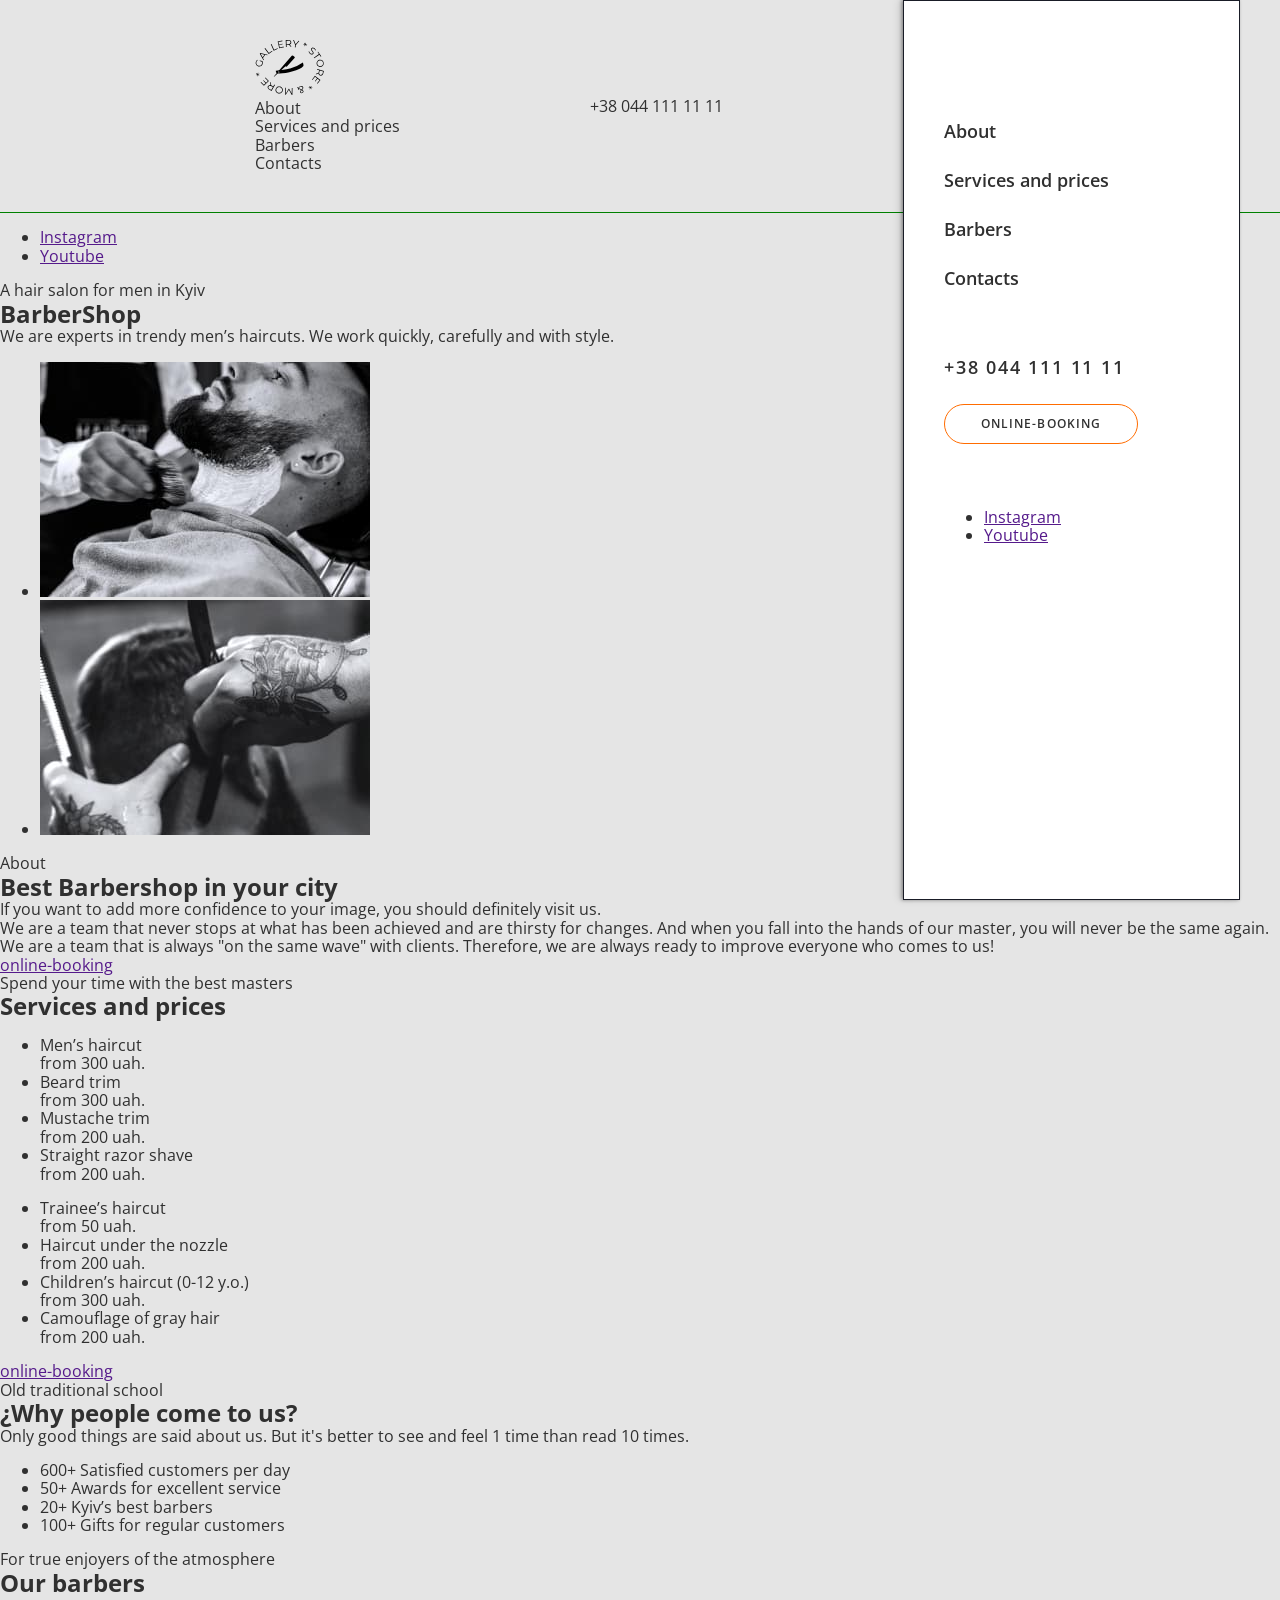
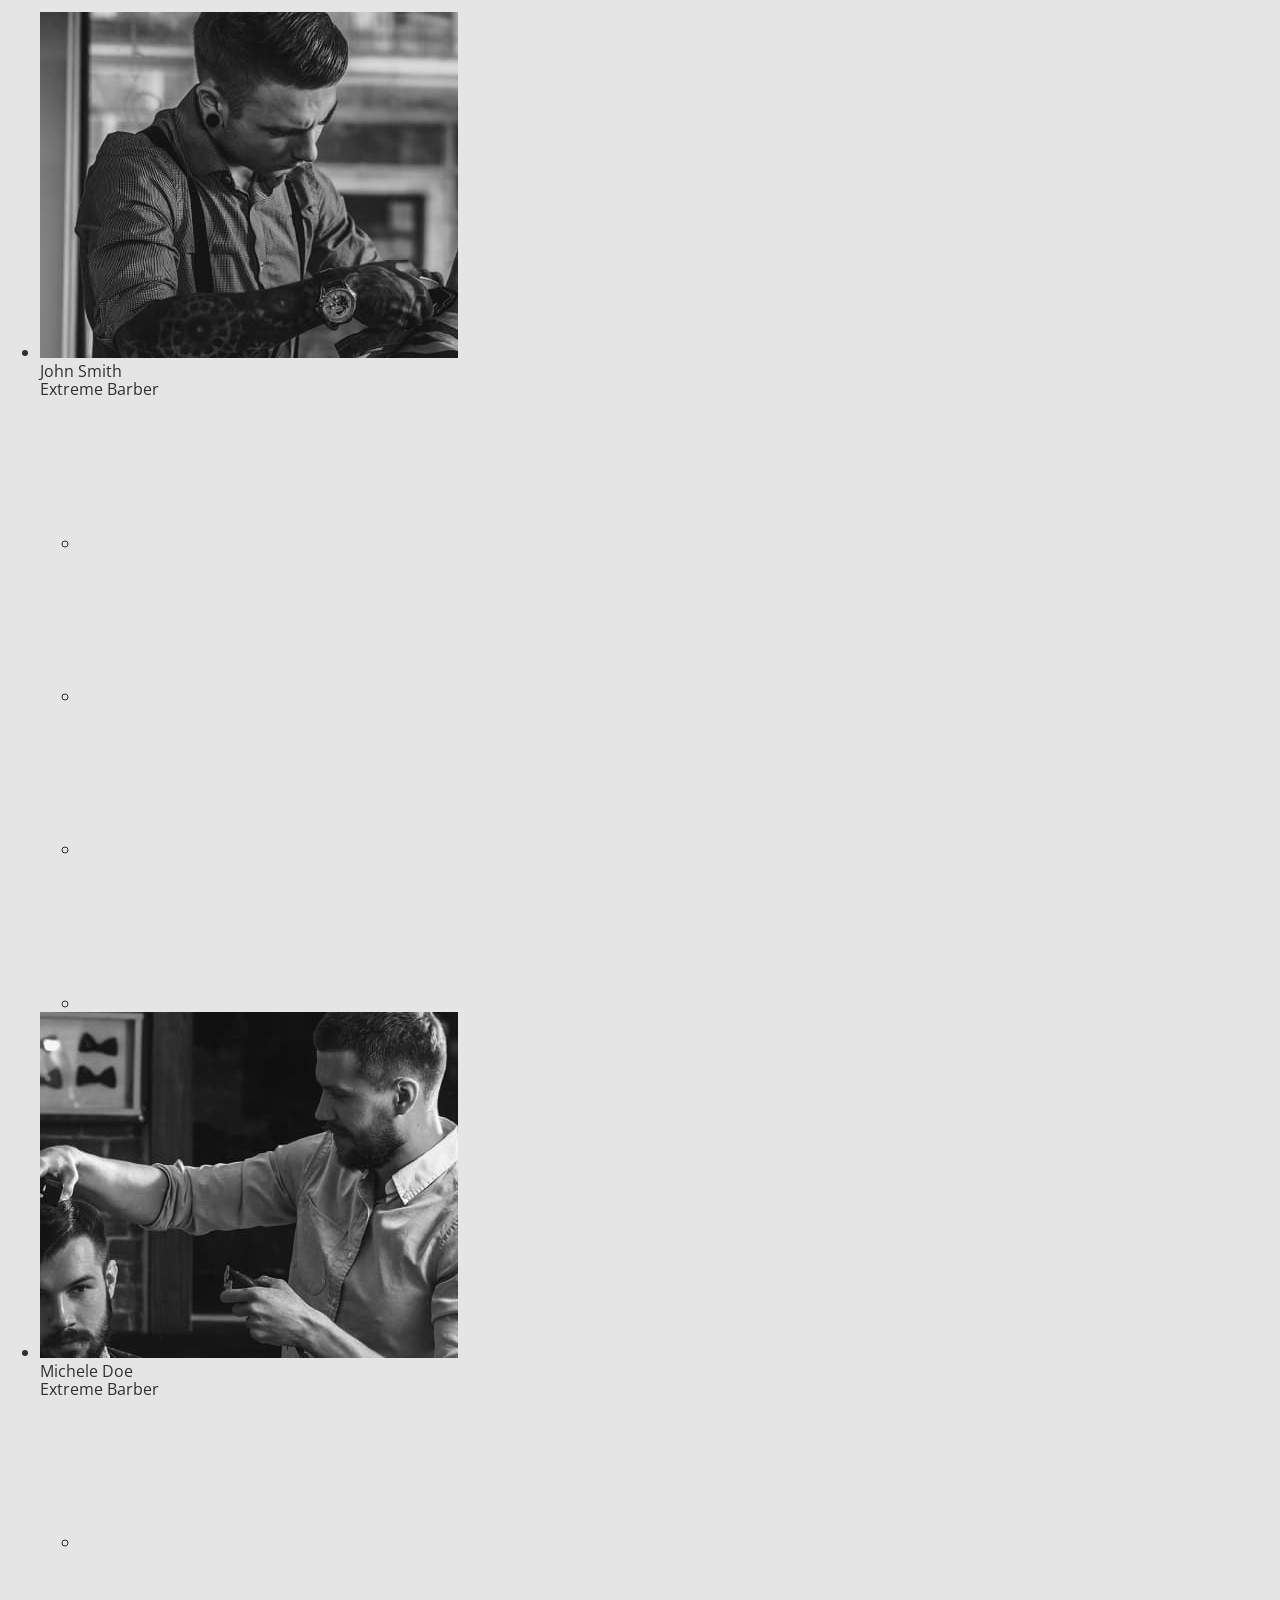
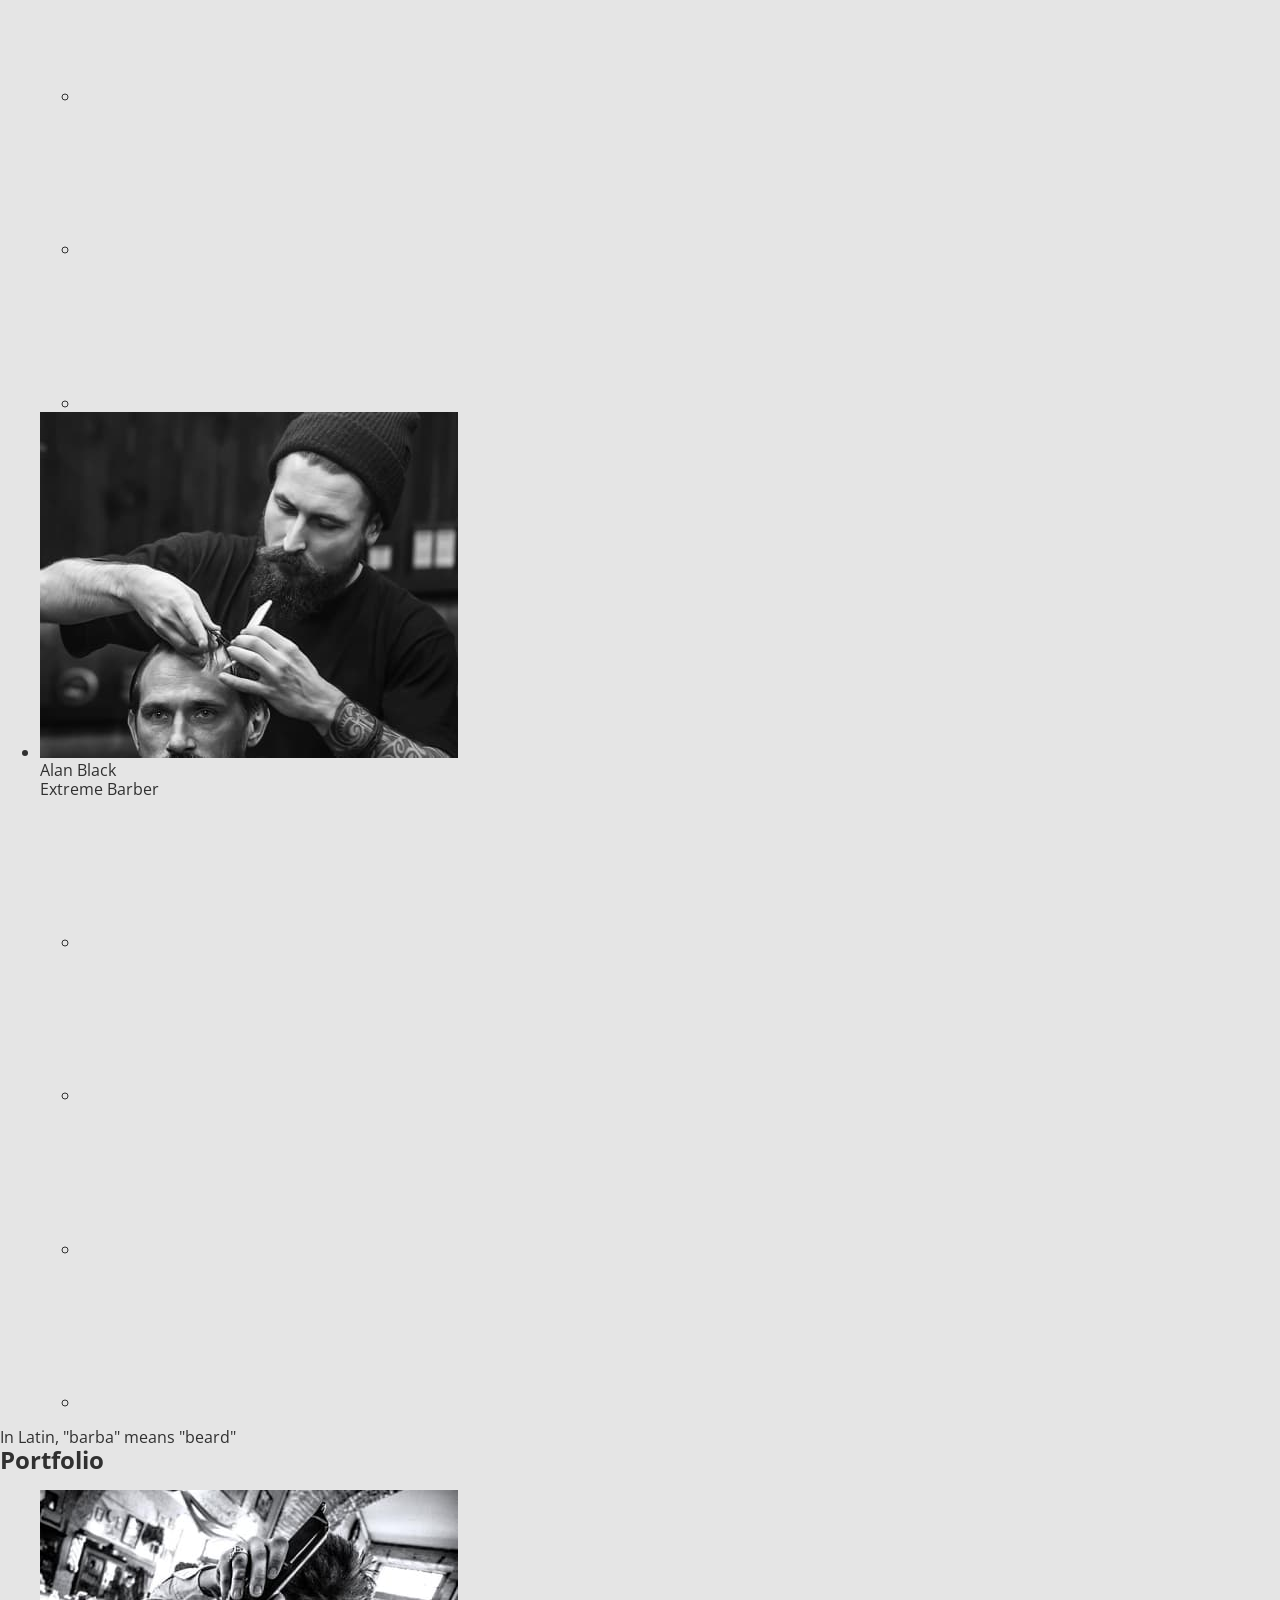
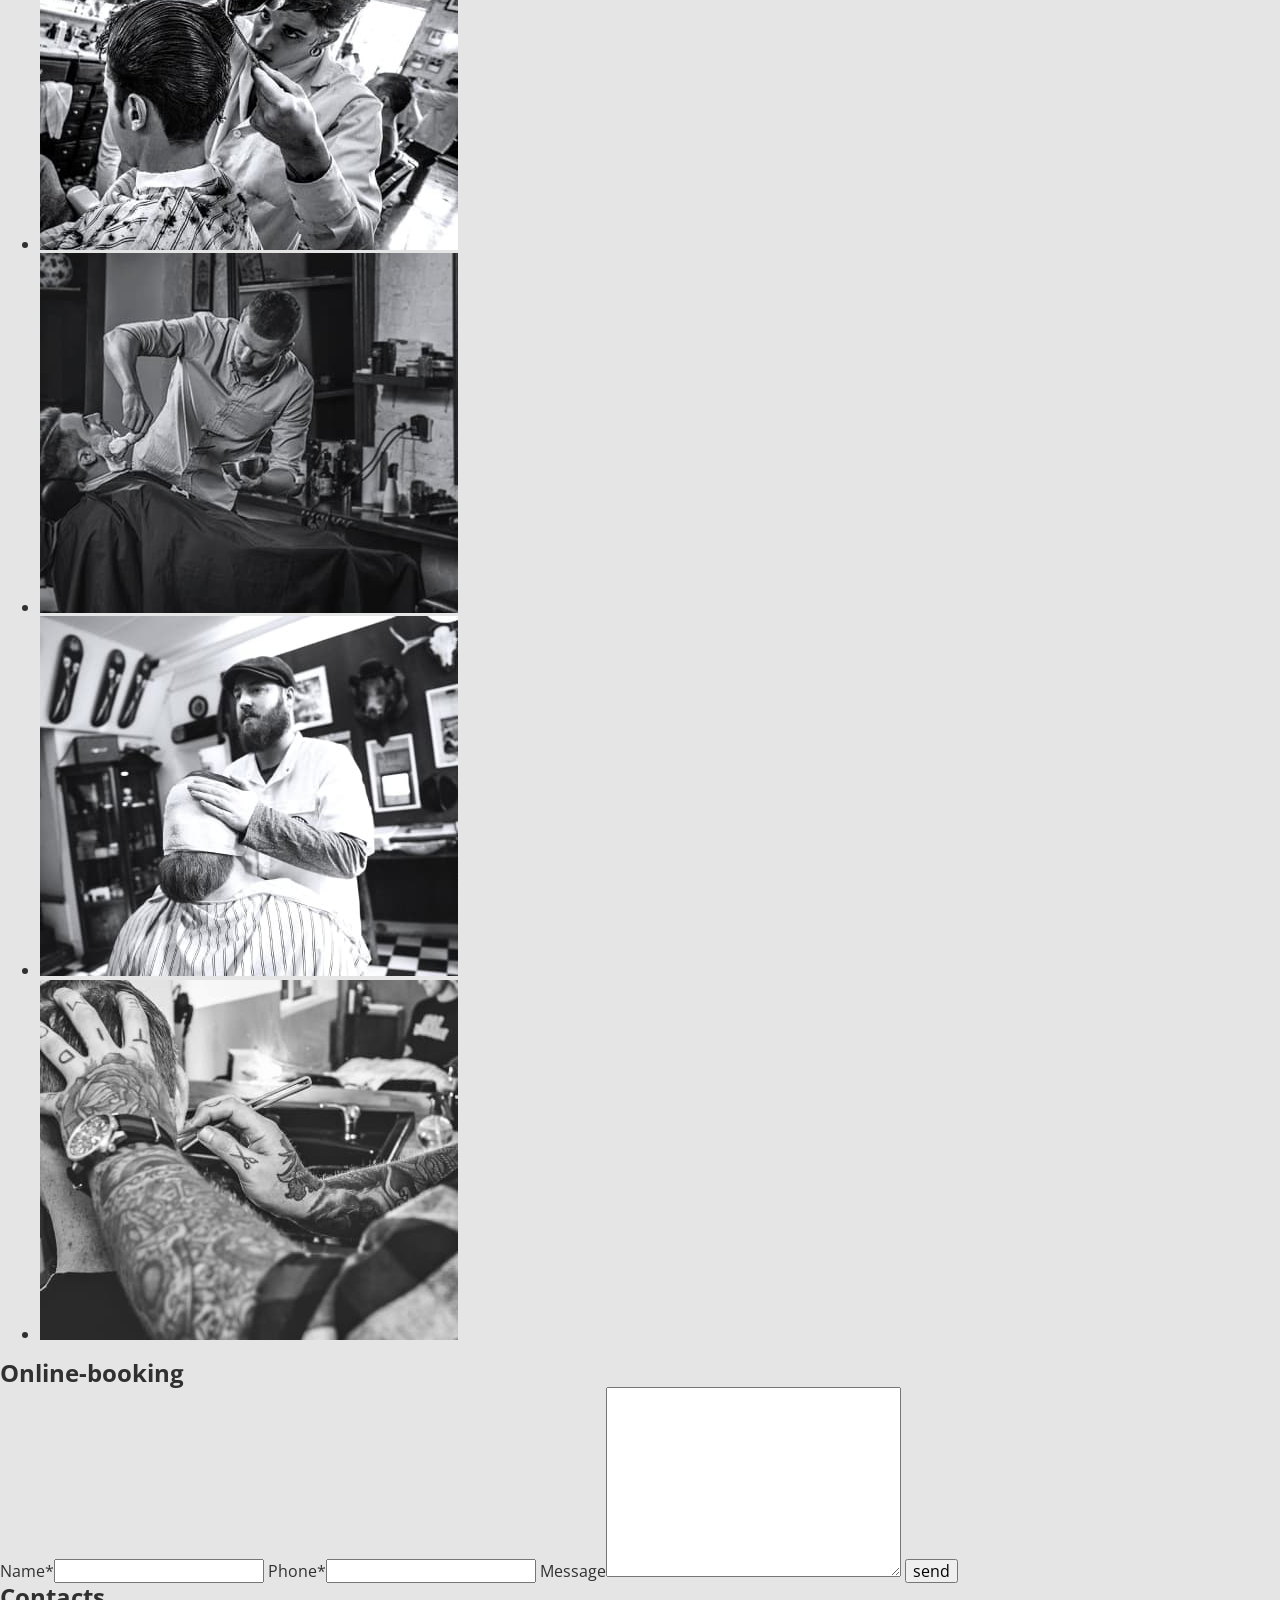
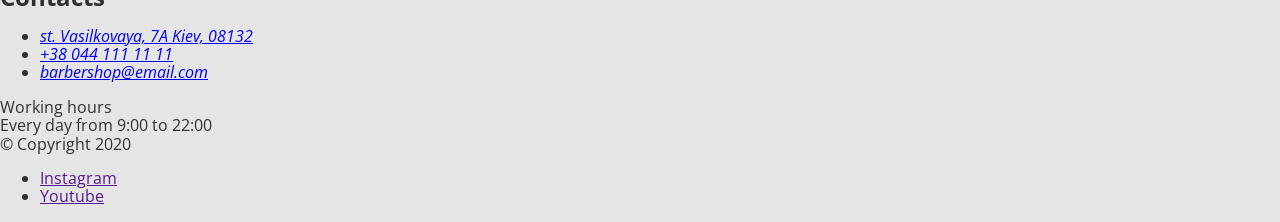
==== project/index.html @ a70d683b "cleared" ====
<!DOCTYPE html>
<html lang="en">
  <head>
    <meta charset="UTF-8" />
    <meta http-equiv="X-UA-Compatible" content="IE=edge" />
    <meta name="viewport" content="width=device-width, initial-scale=1.0" />
    <title>BarberShop</title>
    <link rel="preconnect" href="https://fonts.googleapis.com" />
    <link rel="preconnect" href="https://fonts.gstatic.com" crossorigin />
    <link
      href="https://fonts.googleapis.com/css2?family=Open+Sans:wght@400;600;700&family=Raleway:wght@700&display=swap"
      rel="stylesheet"
    />
    <link
      rel="stylesheet"
      href="https://cdnjs.cloudflare.com/ajax/libs/modern-normalize/1.0.0/modern-normalize.min.css"
    />
    <link rel="stylesheet" href="./css/main.min.css" />
  </head>
  <body>
    <header class="header">
      <div class="container header-container">
        <!-- === Page navigation === -->

        <nav class="nav">
          <!-- Logo -->

          <a href="" class="logo">
            <svg width="68.93" height="55.46">
              <use href="./img/icons/symbol-defs.svg#icon-logo"></use>
            </svg>
          </a>

          <!-- Page menu -->

          <ul class="list header__menu-list">
            <li class="header__menu-item"><a class="link header__menu-link" href="">About</a></li>
            <li class="header__menu-item">
              <a class="link header__menu-link" href="">Services and prices</a>
            </li>
            <li class="header__menu-item"><a class="link header__menu-link" href="">Barbers</a></li>
            <li class="header__menu-item"><a class="link header__menu-link" href="">Contacts</a></li>
          </ul>
        </nav>

        <!-- Contact -->

        <a class="link contact header__contact" href="tel:+380441111111">+38 044 111 11 11</a>

        <!-- Link with button styles for online-booking -->
        <!-- !!! If there will be a modal window, should be replaced by button !!! -->

        <a class="link btn-style-link header__booking" href="">online-booking</a>

        <!-- Mobile menu open button -->

        <button
          class="btn menu-toggle"
          type="button"
          aria-expanded="false"
          aria-controls="mobile-menu"
        >
          <svg width="40" height="40" aria-label="Mobile menu button">
            <use href="./img/icons/symbol-defs.svg#icon-menu-open"></use>
          </svg>
        </button>

        <!-- Mobile menu -->

        <div class="menu-container mobile-menu">
          <!-- Mobile menu open button -->

          <div class="toggle-wrap">
            <button class="btn menu-toggle" type="button">
              <svg width="40" height="40" aria-label="Mobile menu button">
                <use href="./img/icons/symbol-defs.svg#icon-menu-close"></use>
              </svg>
            </button>
          </div>

          <!-- Mobile menu -->

          <ul class="list mobile-menu__list">
            <li class="mobile-menu__item"><a class="link mobile-menu__link" href="">About</a></li>
            <li class="mobile-menu__item"><a class="link mobile-menu__link" href="">Services and prices</a></li>
            <li class="mobile-menu__item"><a class="link mobile-menu__link" href="">Barbers</a></li>
            <li class="mobile-menu__item"><a class="link mobile-menu__link" href="">Contacts</a></li>
          </ul>

          <!-- Contact in mobile menu -->

          <a class="link mobile-menu__contact" href="tel:+380441111111">+38 044 111 11 11</a>

          <!-- Link with button styles for online-booking -->
          <!-- !!! If there will be a modal window, should be replaced by button !!! -->

          <a class="link btn-style-link mobile-menu__booking" href="">online-booking</a>

          <!-- Social links -->

          <ul>
            <li><a href="">Instagram</a></li>
            <li><a href="">Youtube</a></li>
          </ul>
        </div>
      </div>
    </header>
    <main class="page">
      <!-- === HERO === -->

      <section class="hero">
        <!-- Social links -->
        <ul>
          <li><a href="">Instagram</a></li>
          <li><a href="">Youtube</a></li>
        </ul>
        <!-- Text -->
        <p>A hair salon for men in Kyiv</p>
        <h1>BarberShop</h1>
        <p>We are experts in trendy men’s haircuts. We work quickly, carefully and with style.</p>
      </section>

      <!-- === ABOUT US === -->

      <section class="about">
        <ul>
          <li>
            <img
              src="./img/tablet/jpg/330/about1-330.jpg"
              alt="Barber applies foam to the client's face"
              width="330"
              height="235"
            />
          </li>
          <li>
            <img
              src="./img/tablet/jpg/330/about2-330.jpg"
              alt="Barber shaves the hair on the client's neck"
              width="330"
              height="235"
            />
          </li>
        </ul>
        <p>About</p>
        <h2>Best Barbershop in your city</h2>
        <p>If you want to add more confidence to your image, you should definitely visit us.</p>
        <p>
          We are a team that never stops at what has been achieved and are thirsty for changes. And
          when you fall into the hands of our master, you will never be the same again. We are a
          team that is always "on the same wave" with clients. Therefore, we are always ready to
          improve everyone who comes to us!
        </p>
        <a href="">online-booking</a>
      </section>

      <!-- === SERVICES AND PRICES === -->

      <section class="services-prices">
        <p>Spend your time with the best masters</p>
        <h2>Services and prices</h2>
        <ul>
          <li>
            <p>Men’s haircut</p>
            <p>from 300 uah.</p>
          </li>
          <li>
            <p>Beard trim</p>
            <p>from 300 uah.</p>
          </li>
          <li>
            <p>Mustache trim</p>
            <p>from 200 uah.</p>
          </li>
          <li>
            <p>Straight razor shave</p>
            <p>from 200 uah.</p>
          </li>
        </ul>
        <ul>
          <li>
            <p>Trainee’s haircut</p>
            <p>from 50 uah.</p>
          </li>
          <li>
            <p>Haircut under the nozzle</p>
            <p>from 200 uah.</p>
          </li>
          <li>
            <p>Children’s haircut (0-12 y.o.)</p>
            <p>from 300 uah.</p>
          </li>
          <li>
            <p>Camouflage of gray hair</p>
            <p>from 200 uah.</p>
          </li>
        </ul>
        <a href="">online-booking</a>
      </section>

      <!-- === WHY WE -->

      <section class="why">
        <p>Old traditional school</p>
        <h2>¿Why people come to us?</h2>
        <p>
          Only good things are said about us. But it's better to see and feel 1 time than read 10
          times.
        </p>
        <ul>
          <li>
            <p>600+ Satisfied customers per day</p>
          </li>
          <li>
            <p>50+ Awards for excellent service</p>
          </li>
          <li>
            <p>20+ Kyiv’s best barbers</p>
          </li>
          <li>
            <p>100+ Gifts for regular customers</p>
          </li>
        </ul>
      </section>

      <!-- === BARBERS === -->

      <section class="barbers">
        <p>For true enjoyers of the atmosphere</p>
        <h2>Our barbers</h2>
        <ul>
          <li>
            <img
              src="./img/mobile/jpg/418/barber1-418.jpg"
              alt="barber at work"
              width="418"
              height="346"
            />
            <p>John Smith</p>
            <p>Extreme Barber</p>
            <ul>
              <li>
                <svg>
                  <use></use>
                </svg>
              </li>
              <li>
                <svg>
                  <use></use>
                </svg>
              </li>
              <li>
                <svg>
                  <use></use>
                </svg>
              </li>
              <li>
                <svg>
                  <use></use>
                </svg>
              </li>
            </ul>
          </li>
          <li>
            <img
              src="./img/mobile/jpg/418/barber2-418.jpg"
              alt="barber at work"
              width="418"
              height="346"
            />
            <p>Michele Doe</p>
            <p>Extreme Barber</p>
            <ul>
              <li>
                <svg>
                  <use></use>
                </svg>
              </li>
              <li>
                <svg>
                  <use></use>
                </svg>
              </li>
              <li>
                <svg>
                  <use></use>
                </svg>
              </li>
              <li>
                <svg>
                  <use></use>
                </svg>
              </li>
            </ul>
          </li>
          <li>
            <img
              src="./img/mobile/jpg/418/barber3-418.jpg"
              alt="barber at work"
              width="418"
              height="346"
            />
            <p>Alan Black</p>
            <p>Extreme Barber</p>
            <ul>
              <li>
                <svg>
                  <use></use>
                </svg>
              </li>
              <li>
                <svg>
                  <use></use>
                </svg>
              </li>
              <li>
                <svg>
                  <use></use>
                </svg>
              </li>
              <li>
                <svg>
                  <use></use>
                </svg>
              </li>
            </ul>
          </li>
        </ul>
      </section>
      <!-- === PORTFOLIO === -->
      <section class="portfolio">
        <p>In Latin, "barba" means "beard"</p>
        <h2>Portfolio</h2>
        <ul>
          <li>
            <img
              src="./img/mobile/jpg/418/portfolio1-418.jpg"
              alt="Barber makes haircut"
              width="418"
              height="360"
            />
          </li>
          <li>
            <img
              src="./img/mobile/jpg/418/portfolio2-418.jpg"
              alt="Barber applies foam to the client's face"
              width="418"
              height="360"
            />
          </li>
          <li>
            <img
              src="./img/mobile/jpg/418/portfolio3-418.jpg"
              alt="Barber puts a towel on the client's face"
              width="418"
              height="360"
            />
          </li>
          <li>
            <img
              src="./img/mobile/jpg/418/portfolio4-418.jpg"
              alt="Barber shaves the hair on the client's neck"
              width="418"
              height="360"
            />
          </li>
        </ul>
      </section>
      <section class="booking">
        <h2>Online-booking</h2>
        <form action="">
          <label for="">Name*</label><input type="text" /> <label for="">Phone*</label
          ><input type="text" /> <label for="">Message</label
          ><textarea name="" id="" cols="30" rows="10"></textarea>
          <button type="submit">send</button>
        </form>
      </section>
      <!-- === CONTACTS === -->
      <section class="contacts">
        <h2>Contacts</h2>
        <address>
          <ul>
            <li>
              <a
                href="https://goo.gl/maps/V1toCNCHqJxdvSda6"
                target="_blanc"
                rel="noopener nofollow noreferrer"
                >st. Vasilkovaya, 7A Kiev, 08132</a
              >
            </li>
            <li><a href="tel:+380441111111">+38 044 111 11 11</a></li>
            <li><a href="mailto:barbershop@email.com">barbershop@email.com</a></li>
          </ul>
        </address>
        <p>Working hours</p>
        <p>Every day from 9:00 to 22:00</p>
      </section>
    </main>

    <!-- === FOOTER === -->
    <footer class="footer">
      <p>&#169; Copyright 2020</p>
      <ul>
        <li><a href="">Instagram</a></li>
        <li><a href="">Youtube</a></li>
      </ul>
    </footer>
  </body>
</html>
---- project/css/main.min.css ----
.visually-hidden{position:absolute;white-space:nowrap;width:1px;height:1px;overflow:hidden;border:0;padding:0;clip:rect(0 0 0 0);-webkit-clip-path:inset(50%);clip-path:inset(50%);margin:-1px}body{font-family:"Open Sans",sans-serif;color:#303030;background-color:#e5e5e5}@media screen and (max-width: 479px){body{display:none}}p,h1,h2,h3,h4,h5,h6{margin-top:0;margin-bottom:0}.list{list-style:none;margin-top:0;margin-bottom:0;padding-left:0}.btn{cursor:pointer}.img{display:block;max-width:100%;height:auto}.link{display:block;text-decoration:none;color:inherit}.container{margin:0 auto}@media screen and (min-width: 480px)and (max-width: 767px){.container{padding:0 31px;width:480px}}@media screen and (min-width: 768px)and (max-width: 1199px){.container{padding:0 39px;width:768px}}@media screen and (min-width: 1200px){.container{padding:0 215px;width:1200px}}.header{padding:40px 0;outline:1px solid green}.header-container{position:relative;display:-webkit-box;display:-ms-flexbox;display:flex;-webkit-box-pack:justify;-ms-flex-pack:justify;justify-content:space-between;-webkit-box-align:center;-ms-flex-align:center;align-items:center}@media screen and (min-width: 480px)and (max-width: 767px){.header__menu-list,.header__contact,.header__booking{display:none}}.menu-toggle{display:-webkit-inline-box;display:-ms-inline-flexbox;display:inline-flex;margin:0;padding:0;border:0;background-color:rgba(0,0,0,0)}@media screen and (min-width: 768px){.menu-toggle{display:none}}.toggle-wrap{position:relative}.menu-container{position:absolute;top:-40px;right:0;width:337px;height:100vh;padding:118px 31px 48px 40px;background-color:#fff;border:1px solid #191c26;-webkit-box-shadow:-4px 0px 8px rgba(0,0,0,.1),-2px 0px 4px rgba(0,0,0,.16),-1px 0px 3px rgba(0,0,0,.24);box-shadow:-4px 0px 8px rgba(0,0,0,.1),-2px 0px 4px rgba(0,0,0,.16),-1px 0px 3px rgba(0,0,0,.24);-webkit-transition:background-color 1000ms cubic-bezier(0.4, 0, 0.2, 1);transition:background-color 1000ms cubic-bezier(0.4, 0, 0.2, 1)}.menu-container:hover,.menu-container:focus{background-color:#e5e5e5}.menu-container .menu-toggle{position:absolute;top:-70px;right:0;-webkit-transition:fill 1000ms cubic-bezier(0.4, 0, 0.2, 1);transition:fill 1000ms cubic-bezier(0.4, 0, 0.2, 1)}.menu-container .menu-toggle:hover,.menu-container .menu-toggle:focus{fill:#ff6c00}.mobile-menu__item:not(:last-child),.mobile-menu__contact{margin-bottom:24px}.mobile-menu__link{-webkit-transition:color 2000ms cubic-bezier(0.4, 0, 0.2, 1);transition:color 2000ms cubic-bezier(0.4, 0, 0.2, 1);color:#303030;font-size:18px;font-weight:600;line-height:1.3888888889}.mobile-menu__link:hover,.mobile-menu__link:focus{color:#ff6c00}.mobile-menu__list,.mobile-menu__booking{margin-bottom:64px}.mobile-menu__contact{-webkit-transition:color 2000ms cubic-bezier(0.4, 0, 0.2, 1);transition:color 2000ms cubic-bezier(0.4, 0, 0.2, 1);color:#303030;font-size:18px;font-weight:600;line-height:1.3888888889;letter-spacing:.1em;text-transform:uppercase}.mobile-menu__contact:hover,.mobile-menu__contact:focus{color:#ff6c00}.mobile-menu__booking{display:-webkit-box;display:-ms-flexbox;display:flex;-webkit-box-pack:center;-ms-flex-pack:center;justify-content:center;-webkit-box-align:center;-ms-flex-align:center;align-items:center;width:194px;height:40px;border:1px solid #ff6c00;border-radius:25px;-webkit-transition:color 2000ms cubic-bezier(0.4, 0, 0.2, 1);transition:color 2000ms cubic-bezier(0.4, 0, 0.2, 1);color:#303030;font-size:12px;font-weight:600;line-height:1.3333333333;letter-spacing:.09em;text-transform:uppercase;-webkit-transition:background-color 1000ms cubic-bezier(0.4, 0, 0.2, 1);transition:background-color 1000ms cubic-bezier(0.4, 0, 0.2, 1)}.mobile-menu__booking:hover,.mobile-menu__booking:focus{color:#fff}.mobile-menu__booking:hover,.mobile-menu__booking:focus{background-color:#ff6c00}/*# sourceMappingURL=main.min.css.map */
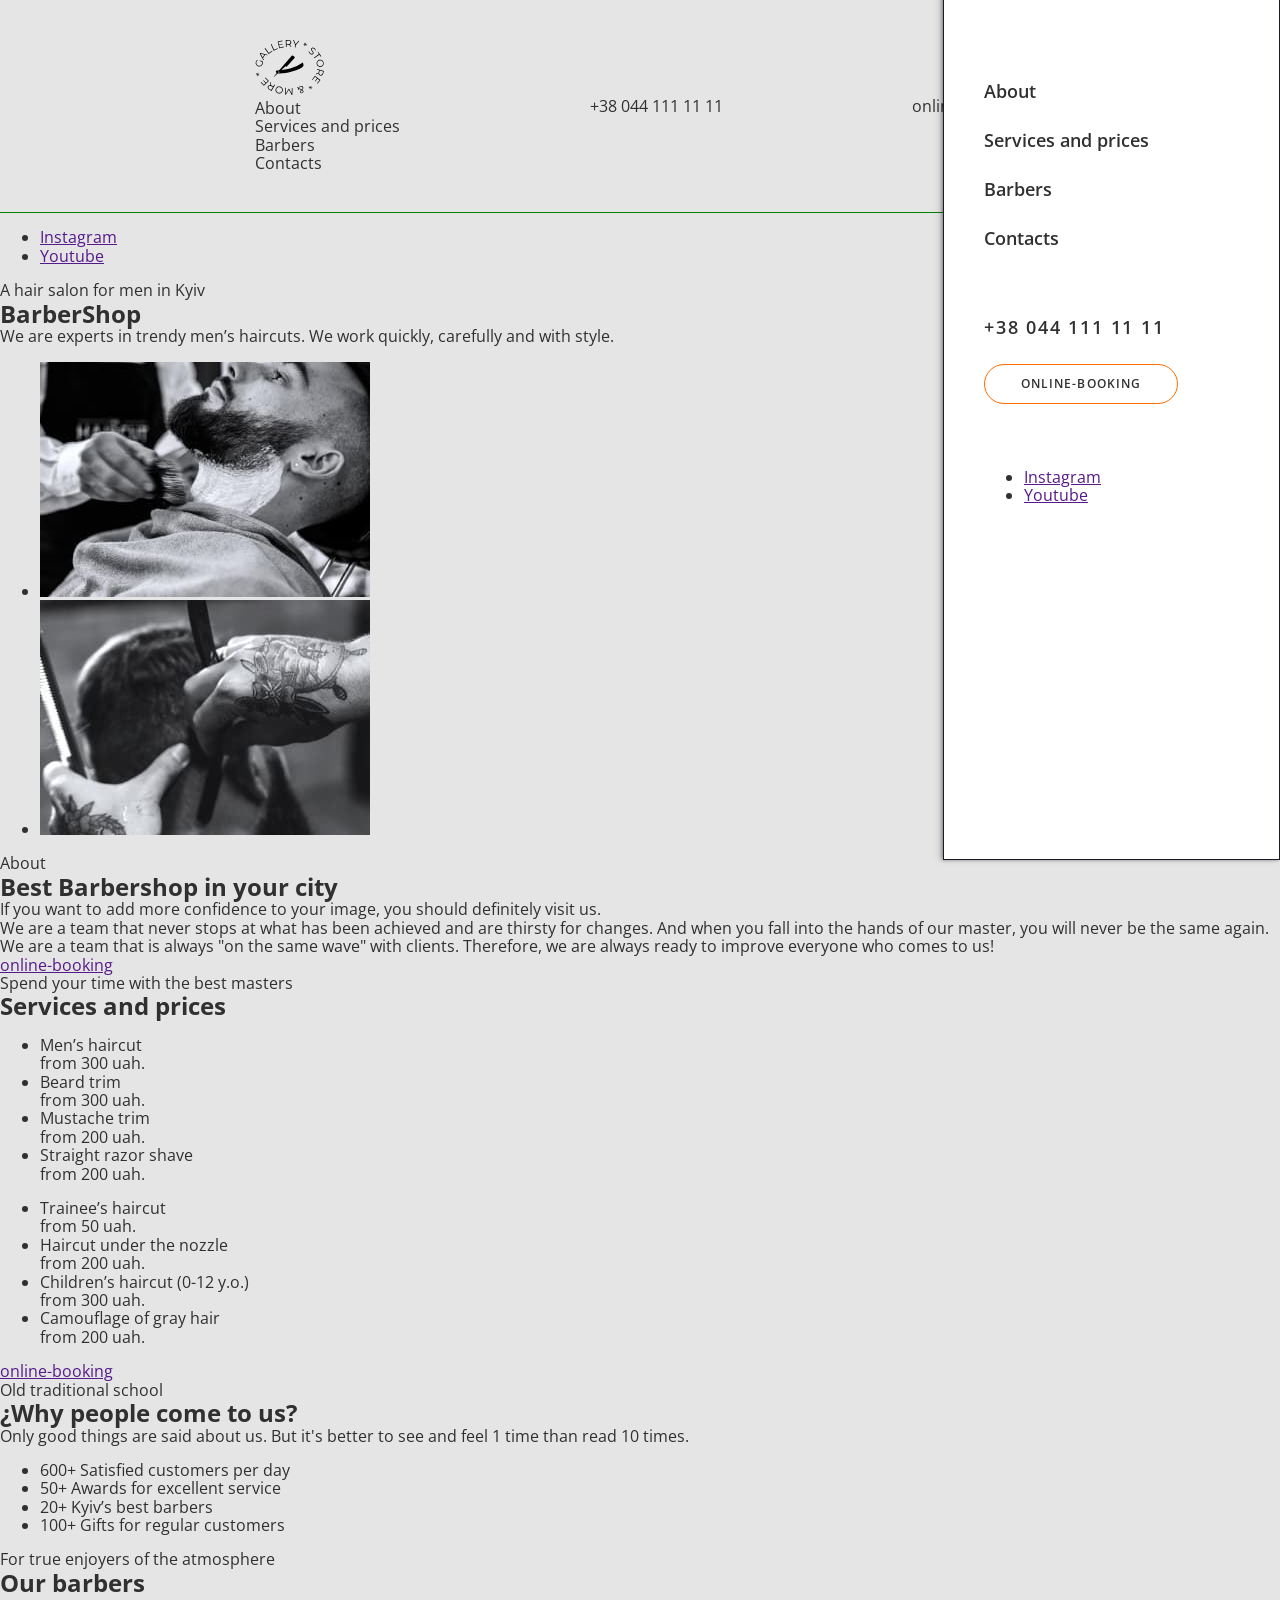
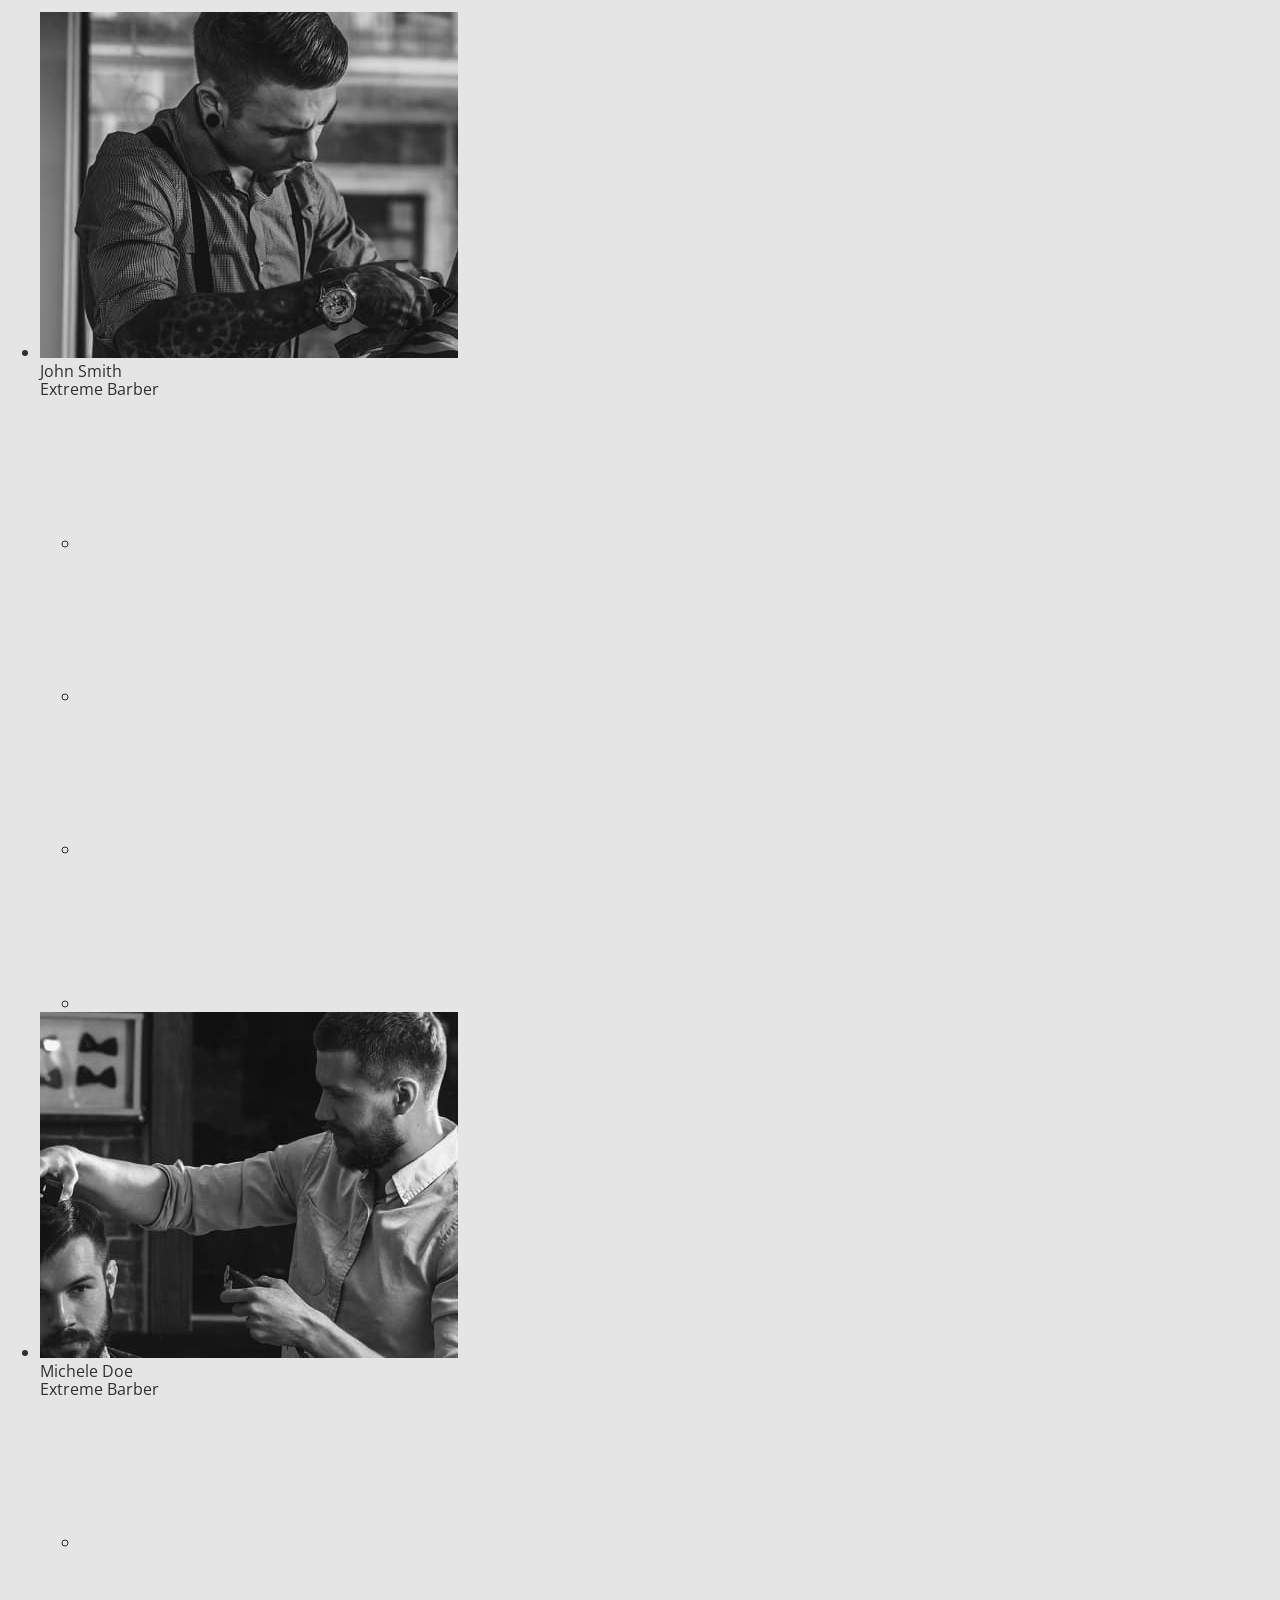
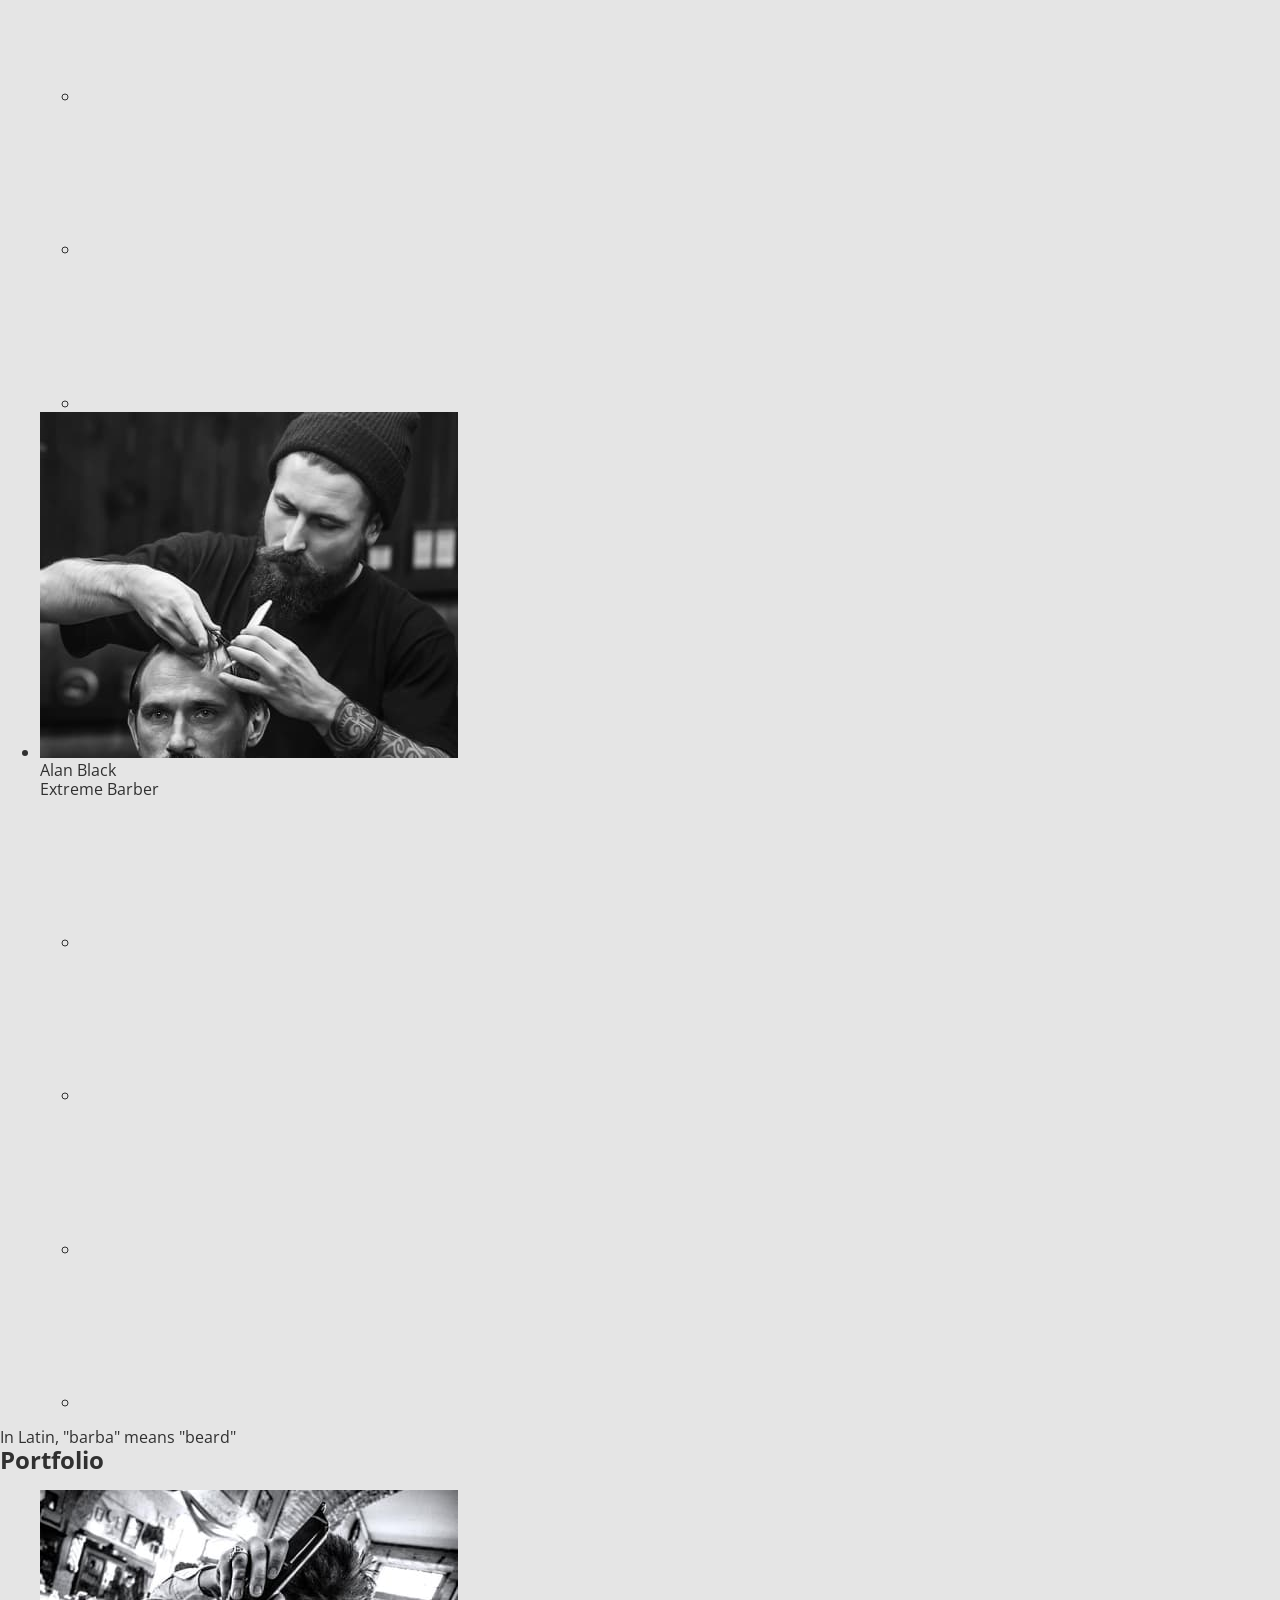
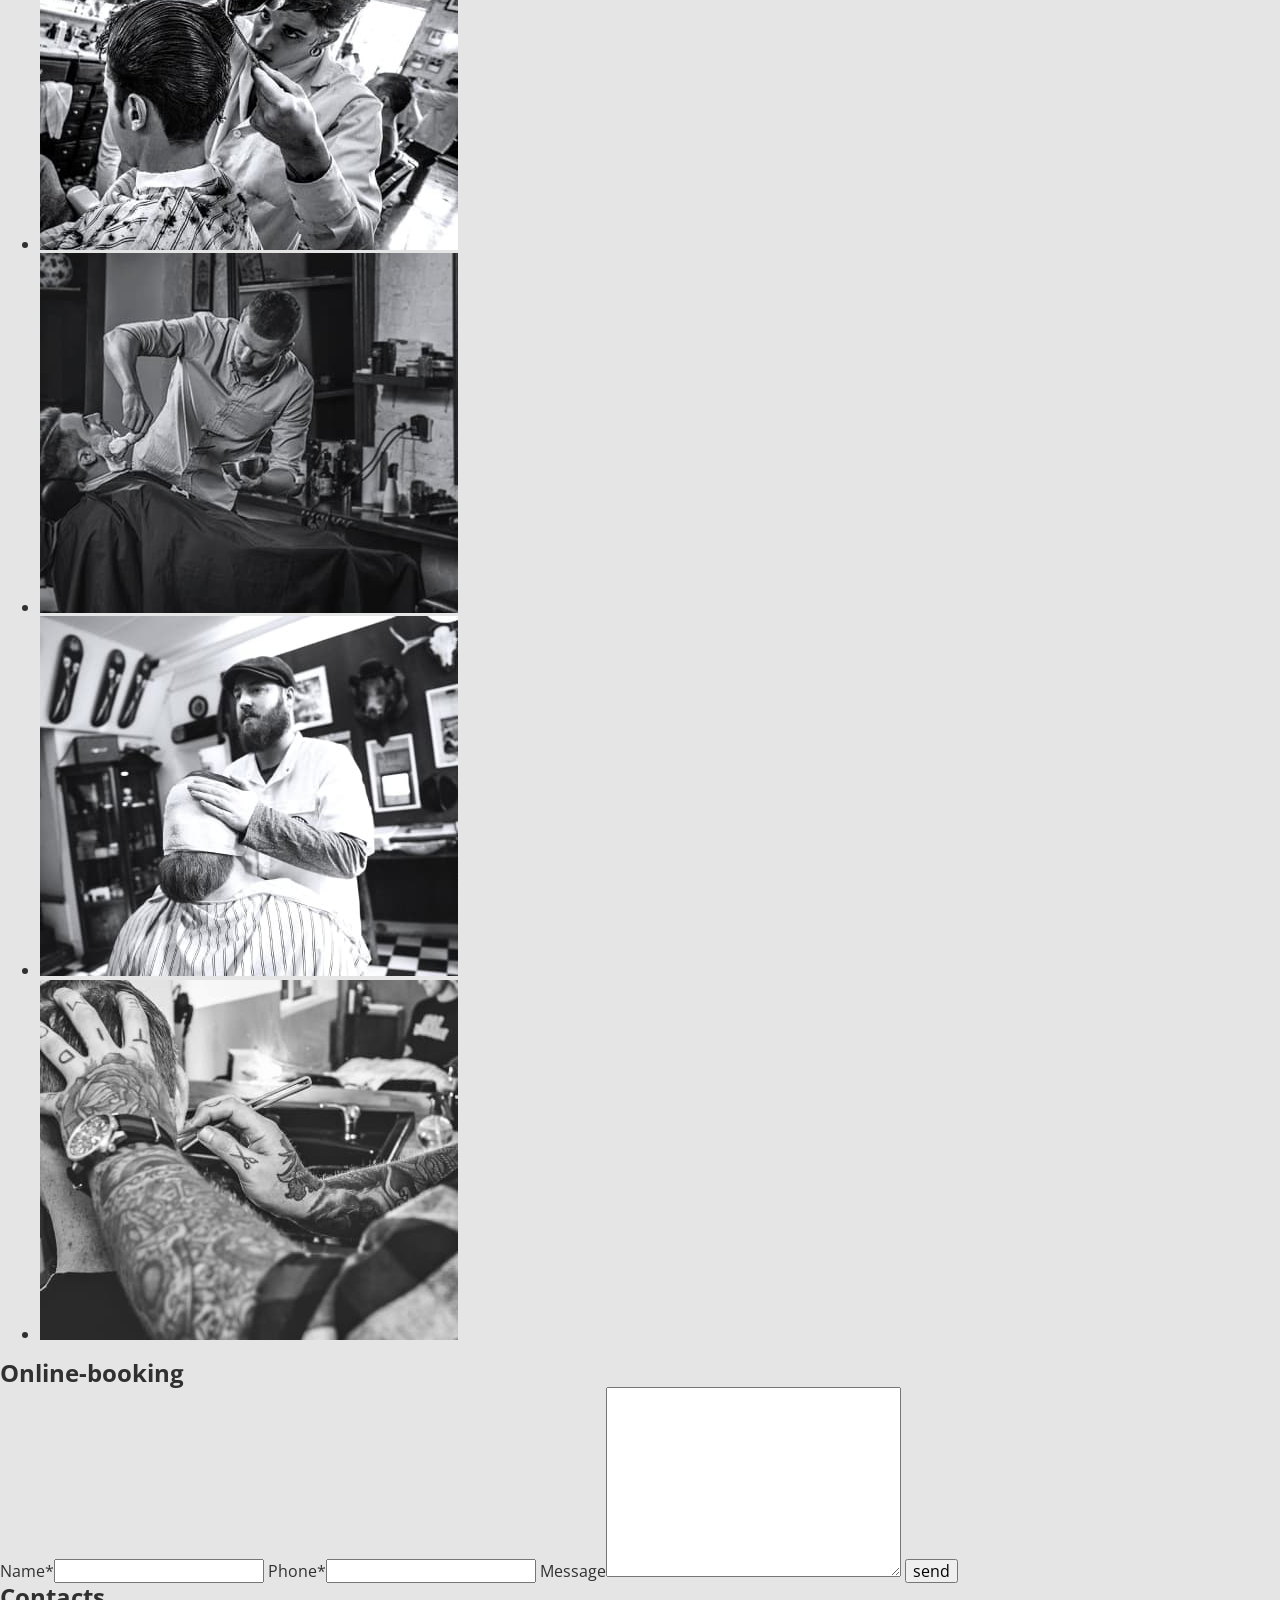
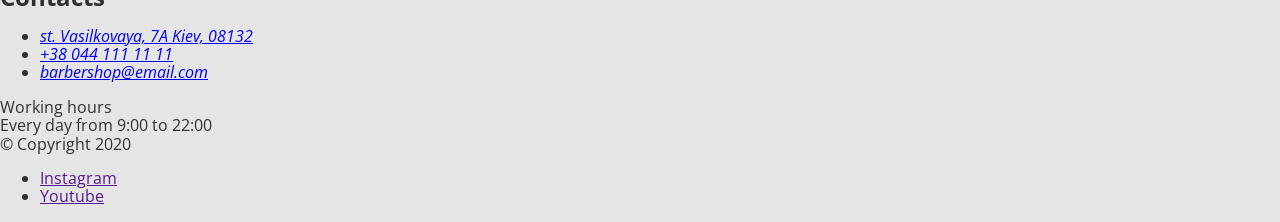
==== commit 51daf1d8: "restart 05/02/2023" ====
--- a/project/index.html
+++ b/project/index.html
@@ -39,7 +39,9 @@
               <a class="link header__menu-link" href="">Services and prices</a>
             </li>
             <li class="header__menu-item"><a class="link header__menu-link" href="">Barbers</a></li>
-            <li class="header__menu-item"><a class="link header__menu-link" href="">Contacts</a></li>
+            <li class="header__menu-item">
+              <a class="link header__menu-link" href="">Contacts</a>
+            </li>
           </ul>
         </nav>
 
@@ -64,47 +66,9 @@
             <use href="./img/icons/symbol-defs.svg#icon-menu-open"></use>
           </svg>
         </button>
-
-        <!-- Mobile menu -->
-
-        <div class="menu-container mobile-menu">
-          <!-- Mobile menu open button -->
-
-          <div class="toggle-wrap">
-            <button class="btn menu-toggle" type="button">
-              <svg width="40" height="40" aria-label="Mobile menu button">
-                <use href="./img/icons/symbol-defs.svg#icon-menu-close"></use>
-              </svg>
-            </button>
-          </div>
-
-          <!-- Mobile menu -->
-
-          <ul class="list mobile-menu__list">
-            <li class="mobile-menu__item"><a class="link mobile-menu__link" href="">About</a></li>
-            <li class="mobile-menu__item"><a class="link mobile-menu__link" href="">Services and prices</a></li>
-            <li class="mobile-menu__item"><a class="link mobile-menu__link" href="">Barbers</a></li>
-            <li class="mobile-menu__item"><a class="link mobile-menu__link" href="">Contacts</a></li>
-          </ul>
-
-          <!-- Contact in mobile menu -->
-
-          <a class="link mobile-menu__contact" href="tel:+380441111111">+38 044 111 11 11</a>
-
-          <!-- Link with button styles for online-booking -->
-          <!-- !!! If there will be a modal window, should be replaced by button !!! -->
-
-          <a class="link btn-style-link mobile-menu__booking" href="">online-booking</a>
-
-          <!-- Social links -->
-
-          <ul>
-            <li><a href="">Instagram</a></li>
-            <li><a href="">Youtube</a></li>
-          </ul>
-        </div>
       </div>
     </header>
+    
     <main class="page">
       <!-- === HERO === -->
 
@@ -396,6 +360,46 @@
       </section>
     </main>
 
+    <!-- Mobile menu -->
+
+    <div class="menu-container mobile-menu">
+      <!-- Mobile menu open button -->
+      
+        <button class="btn menu-toggle" type="button">
+          <svg width="40" height="40" aria-label="Mobile menu button">
+            <use href="./img/icons/symbol-defs.svg#icon-menu-close"></use>
+          </svg>
+        </button>
+      
+
+      <!-- Mobile menu -->
+
+      <ul class="list mobile-menu__list">
+        <li class="mobile-menu__item"><a class="link mobile-menu__link" href="">About</a></li>
+        <li class="mobile-menu__item">
+          <a class="link mobile-menu__link" href="">Services and prices</a>
+        </li>
+        <li class="mobile-menu__item"><a class="link mobile-menu__link" href="">Barbers</a></li>
+        <li class="mobile-menu__item"><a class="link mobile-menu__link" href="">Contacts</a></li>
+      </ul>
+
+      <!-- Contact in mobile menu -->
+
+      <a class="link mobile-menu__contact" href="tel:+380441111111">+38 044 111 11 11</a>
+
+      <!-- Link with button styles for online-booking -->
+      <!-- !!! If there will be a modal window, should be replaced by button !!! -->
+
+      <a class="link btn-style-link mobile-menu__booking" href="">online-booking</a>
+
+      <!-- Social links -->
+
+      <ul>
+        <li><a href="">Instagram</a></li>
+        <li><a href="">Youtube</a></li>
+      </ul>
+    </div>
+
     <!-- === FOOTER === -->
     <footer class="footer">
       <p>&#169; Copyright 2020</p>
